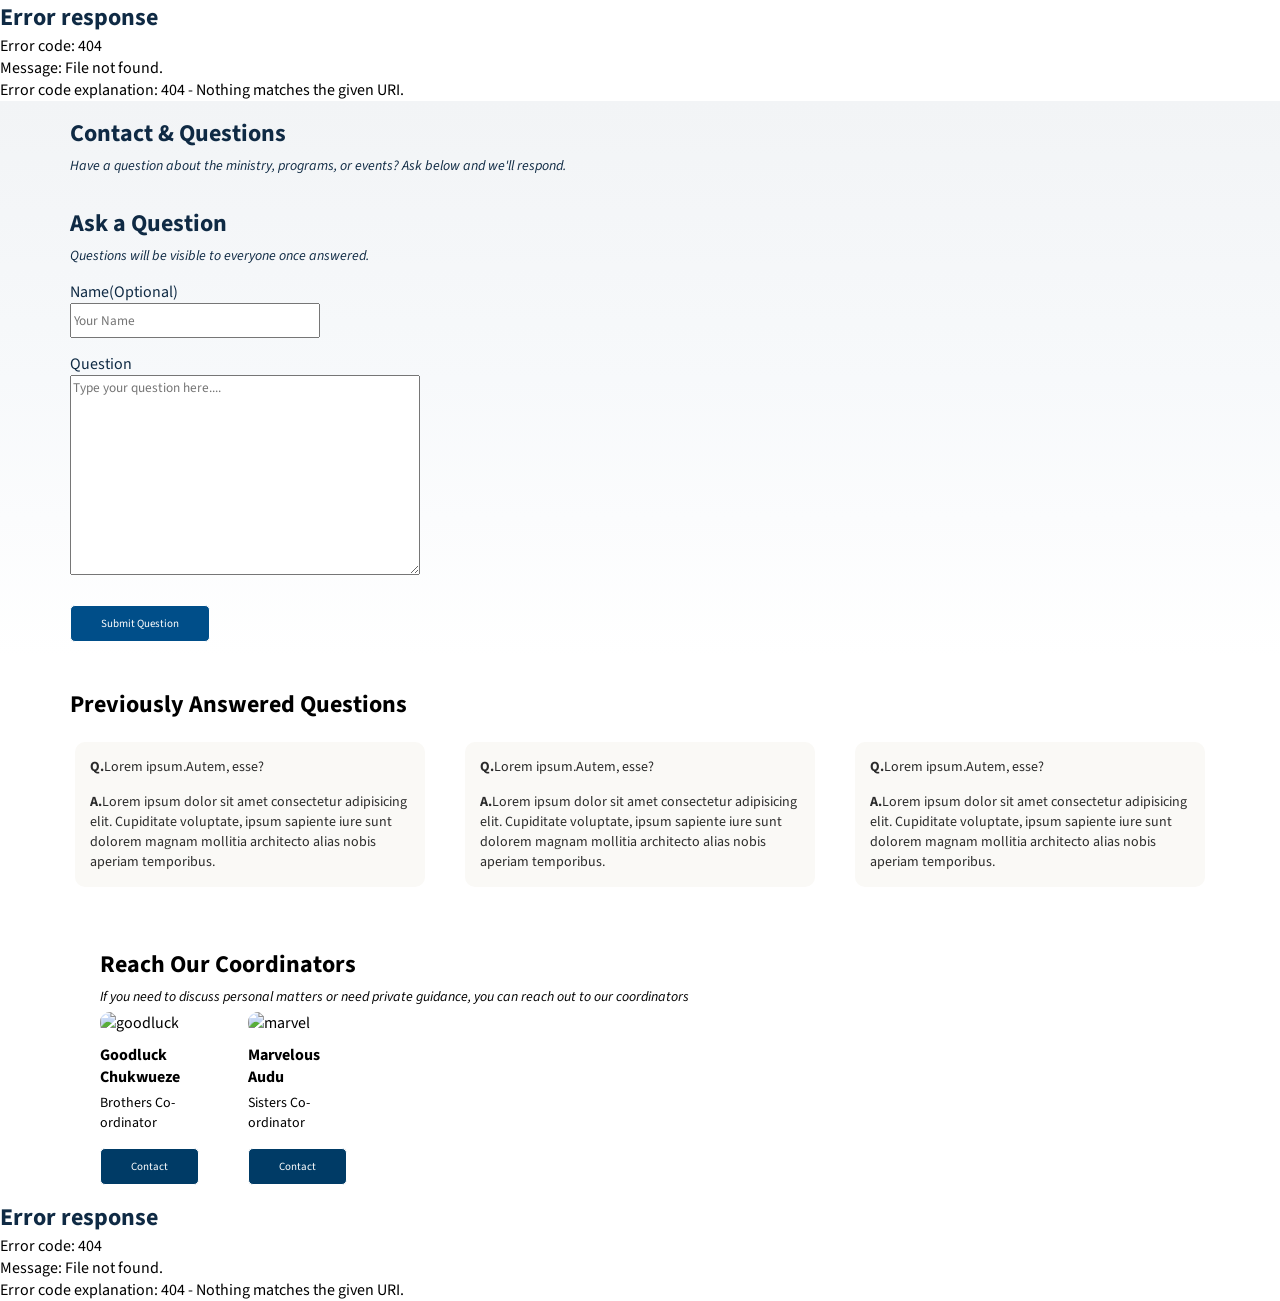
==== contact.html @ 20277293 "Bit site, no events page yet" ====
<!doctype html>
<html lang="en">
  <head>
    <meta charset="UTF-8" />
    <meta name="viewport" content="width=device-width, initial-scale=1.0" />
    <title>Contact Us - BIT Children Ministry</title>
    <link rel="stylesheet" href="bit.css" />
    <link rel="preconnect" href="https://fonts.googleapis.com" />
    <link rel="preconnect" href="https://fonts.gstatic.com" crossorigin />
    <link
      href="https://fonts.googleapis.com/css2?family=Inter:ital,opsz,wght@0,14..32,100..900;1,14..32,100..900&family=Poppins:ital,wght@0,100;0,200;0,300;0,400;0,500;0,600;0,700;0,800;0,900;1,100;1,200;1,300;1,400;1,500;1,600;1,700;1,800;1,900&display=swap"
      rel="stylesheet"
    />
    <link rel="preconnect" href="https://fonts.googleapis.com" />
    <link rel="preconnect" href="https://fonts.gstatic.com" crossorigin />
    <link
      href="https://fonts.googleapis.com/css2?family=Inter:ital,opsz,wght@0,14..32,100..900;1,14..32,100..900&family=Poppins:ital,wght@0,100;0,200;0,300;0,400;0,500;0,600;0,700;0,800;0,900;1,100;1,200;1,300;1,400;1,500;1,600;1,700;1,800;1,900&family=Source+Sans+3:ital,wght@0,200..900;1,200..900&display=swap"
      rel="stylesheet"
    />
  </head>
  <body>
    <section id="nav"></section>
    <section class="whole">
<main class="contact-page">
        <header>
      <h1>Contact &amp; Questions</h1>
      <p class="helper-text">
        Have a question about the ministry, programs, or events? Ask below and
        we'll respond.
      </p>
    </header>
    <section>
      <h2 class="contact-title">Ask a Question</h2>
      <p class="helper-text">
        Questions will be visible to everyone once answered.
      </p>
      <form action="" class="question-form">
        <label for="Name">
          Name(Optional)
          <input type="text" name="name" placeholder="Your Name" />
        </label>
        <label for="Question">
          Question
          <textarea
            name="question"
            id="question"
            required
            placeholder="Type your question here...."
          ></textarea>
        </label>
        <button type="submit" class="submit-btn">Submit Question</button>
      </form>
    </section>
    </main>
    
    <section class="qa-list">
      <h2 class="paq">Previously Answered Questions</h2>
      <div class="answered">
        <article class="qa-card">
          <p class="question"><strong>Q.</strong>Lorem ipsum.Autem, esse?</p>
          <p class="answer">
            <strong>A.</strong>Lorem ipsum dolor sit amet consectetur
            adipisicing elit. Cupiditate voluptate, ipsum sapiente iure sunt
            dolorem magnam mollitia architecto alias nobis aperiam temporibus.
          </p>
         
        </article>
        <article class="qa-card">
          <p class="question"><strong>Q.</strong>Lorem ipsum.Autem, esse?</p>
          <p class="answer">
            <strong>A.</strong>Lorem ipsum dolor sit amet consectetur
            adipisicing elit. Cupiditate voluptate, ipsum sapiente iure sunt
            dolorem magnam mollitia architecto alias nobis aperiam temporibus.
          </p>
         
        </article>
        <article class="qa-card">
          <p class="question"><strong>Q.</strong>Lorem ipsum.Autem, esse?</p>
          <p class="answer">
            <strong>A.</strong>Lorem ipsum dolor sit amet consectetur
            adipisicing elit. Cupiditate voluptate, ipsum sapiente iure sunt
            dolorem magnam mollitia architecto alias nobis aperiam temporibus.
          </p>
         
        </article>
      </div>
    </section>
    <section class="contact-cords">
      <h2>Reach Our Coordinators</h2>
      <p class="helper-text">
        If you need to discuss personal matters or need private guidance, you
        can reach out to our coordinators
      </p>
      <div class="coordinator">
        <div class="team-card">
          <img src="bitimg/goodluck.jpeg" alt="goodluck" class="team-img" />
          <p class="name">Goodluck Chukwueze</p>
          <p class="role">Brothers Co-ordinator</p>
         <a href="https://wa.me/09072328385" target="_blank"><button class="cord-btn">Contact</button></a>
        </div>
        <div class="team-card">
          <img src="bitimg/marvel.jpeg" alt="marvel" class="team-img" />
          <p class="name">Marvelous Audu</p>
          <p class="role">Sisters Co-ordinator</p>
          <a href="https://wa.link/hyiw89" target="_blank"><button class="cord-btn">Contact</button></a>
        </div>
      </div>
    </section>
    </section>
    <section id="footer"></section>
    <script src="bit.js"></script>
  </body>
</html>
---- bit.css ----
body {
  padding: 0;
  font-family: "Source Sans 3", sans-serif;
}
* {
  margin: 0px;

  box-sizing: border-box;
}
nav {
  display: flex;
  align-items: center;
  justify-content: space-between;
  padding: 15px 50px 15px 50px;
  color: #2b2b2b;
}
span {
  font-size: 15px;
}
a {
  text-decoration: none;
  color: #2b2b2b;
}
.logo {
  display: flex;
  flex-direction: column;
  align-items: center;
  font-size: 12px;
  font-weight: bold;
  line-height: 0.9;
}
.menu {
  display: flex;
  gap: 20px;
}
.section1 {
  display: flex;
  position: relative;
  width: 100%;
  background-color: #0f2a44;
  background: linear-gradient(
    to right,
    rgba(15, 42, 68, 1),
    rgba(15, 42, 68, 0.85)
  );

  height: 450px;
}

.img1 {
  width: 100%;
  height: 100%;
}
.img {
  position: relative;
  overflow: hidden;
  width: 50%;
}
.img::before {
  content: "";
  position: absolute;
  inset: 0;
  background: linear-gradient(
    to right,
    rgba(15, 42, 68, 0.9),
    rgba(15, 42, 68, 0.6),
    rgba(15, 42, 68, 0)
  );
  pointer-events: none;
}
.head {
  color: #ffffff;
  font-size: 50px;
  margin: 25px 5px;
}
.text {
  color: #e5e7eb;
  line-height: 1.5;
}
.main-text {
  padding: 50px;
  line-height: 1.2;
  width: 50%;
  text-align: start;
}
.main-text::after {
  content: "";
  position: absolute;
  top: 0;
  right: 0;
  width: 180px;
  height: 100%;
}
.btn1 {
  padding: 10px 30px;
  border: 1.5px solid #ffffff;
  background: transparent;
  border-radius: 5px;
  color: #ffffff;
  font-size: 11px;
  font-family: 'Source Sans 3', sans-serif;
  margin-top: 30px;
  transition: 0.5s ease;
}
.btn1:hover {
  background-color: #ffffff;
  color: #0f2a44;
  cursor: pointer;
}
.section2 {
  background-color: #faf9f6;
  color: #2b2b2b;
  display: flex;
  gap: 30px;
}
.section2-txt {
  display: flex;
  flex-direction: column;
  justify-content: center;
}

.img2 {
  width: 550px;
}
.h2main {
  font-size: 60px;
  margin: 25px 25px 10px 10px;
  color: #2b2b2b;
}
.text1 {
  line-height: 1.5;
  margin: 10px;
}
.section3 {
  display: flex;
  flex-direction: column;
}
.section3 h2 {
  text-align: center;
}
.team-hr {
  width: 250px;
  margin: auto;
}
.team {
  display: flex;
  gap: 20px;
  justify-content: space-around;
  align-items: center;
  padding: 20px;
  width: 250px;
  margin-top: 20px;
  padding: 10px 250px;
}
.team-img {
  width: 250px;
  border-radius: 10px;
}
.name {
  font-weight: bold;
  margin-top: 10px;
  margin-bottom: 5px;
  font-size: 16px;
}
.role {
  font-weight: thin;
  margin-bottom: 5px;
  font-size: 14px;
}
.responsibility {
  font-size: 12px;
}
.mission, .wwa, .wwd{
  margin: 40px 100px;
  padding: 20px 50px 45px 50px;
  background-color: #f2f4f6;
}
.mis-head, .wwa-head {
  color: #0f2a44;
  margin: 20px;
}
ul {
  color: #2b2b2b;
  line-height: 1.7;
  margin-top: 10px;
}
.mission div {
  display: flex;
  justify-content: flex-end;
}
.section-title {
  margin: 5px 100px;
  font-size: 30px;
}
.events-grid {
  display: flex;
  gap: 30px;
  margin: 40px 100px;
}
.event-hr {
  width: 150px;
  margin-left: 70px;
}
.event-card {
  background: white;
  border-radius: 15px;
  width: 350px;
  overflow: hidden;
  box-shadow: 0 5px 15px rgba(0, 0, 0, 0.1);
  transition: transform 0.3s ease;
}

.event-card:hover {
  transform: translateY(-10px);
}

.outreach {
  width: 350px;
  height: 300px;
}

.event-info {
  padding: 1.5rem;
}

.event-info h3 {
  color: #004e89;
  margin-bottom: 0.5rem;
}

.event-info .date {
  color: #ff6b35;
  font-weight: bold;
  margin-bottom: 1rem;
}
.event-info p {
  font-size: 12px;
}
.ask-convener {
  margin: 40px 100px;
  padding: 20px 50px 45px 50px;
  background-color: #f2f4f6;
}
.ask-convener h2 {
  color: #0f2a44;
  margin: 15px;
}
.contact-btn,.cord-btn,.submit-btn {
  padding: 10px 30px;
  border: 1.5px solid #ffffff;
  background: #004e89;
  border-radius: 5px;
  color: #ffffff;
  font-size: 11px;
  font-family: 'Source Sans 3', sans-serif;
  margin-top: 15px;
  transition: 0.5s ease;
}
.contact-btn,.cord-btn,.submit-btn:hover {
  background-color: #003b66;
  transform: translateY(-5px);
}
hr {
  margin: auto;
  width: 90%;
 
}
footer {
  margin-top: 50px;
  background: #0b1f33;
  border-top: 2px solid rgba(255, 255, 255, 0.06);
}
.bit-logo {
  width: 70px;
}
.footer-top {
  display: flex;
  justify-content: space-between;
  padding: 12px 50px;
}
.socials {
  display: flex;
  gap: 15px;
  align-items: center;
  margin-right: 25px;
}
.footer-btm {
  display: flex;
  justify-content: space-between;
  padding: 20px 100px;
  color: #faf9f6;
}
.social-item {
  display: flex;
  align-items: center;
  gap: 8px;
  margin: 5px;
}
.contact-cords  {
  padding: 10px 100px;
}
.footer-sect h2 {
  font-size: 14px;
}
.footer-sect p {
  font-size: 12px;
  margin: 5px;
}

.coordinator {
  align-items: center;
  width: 250px;
  display: flex;
  gap: 20px;
}
.qa-card {
  width: 350px;
  font-size: 14px;
  margin: 20px;
  display: flex;
  flex-direction: column;
  border-radius: 10px;
  padding: 15px;
  background-color: #faf9f6;
  color: #2b2b2b;
}
.qa-list {
  margin: 30px;
}
.answered {
  display: flex;
  justify-content: center;
 
}
.question {
  margin-bottom: 15px;
}
.status {
 display: flex;
 
  font-size: 10px;
  background: green;
  color: #f2f4f6;
  padding: 3px;
  border-radius: 3px;
  width: 51px;
}
.contact-page {
  padding: 15px 70px;
  background-color: #f2f4f6;
}
.contact-page, h1 {
  color: #0f2a44;
}
.paq {
  margin-left: 40px;
}
.helper-text {
  margin: 5px 0;
  font-size: 14px;
  font-style: italic;
}
main {
  background: linear-gradient(
    to bottom,
    #f2f4f6 0%,
    #f7f9fb 50%,
    #ffffff 100%
  );
}
header {
  margin-bottom: 30px;
}
label {
  display: grid;
  margin-bottom: 15px;
  margin-top: 15px;
}
input {
  width: 250px;
  height: 35px;
  font-family: 'Source Sans 3', sans-serif;
}
textarea {
  width: 350px;
  height: 200px;
  font-family: 'Source Sans 3', sans-serif;
}
.about-main {
  display: flex;
   background-color: #faf9f6;
  color: #2b2b2b;
  gap: 30px;
}
.main-txt {
  display: flex;
  flex-direction: column;
  justify-content: center;
}
.about-img {
  width: 500px;
}
.mv {
  display: flex;
  width: 1000px;
  gap: 20px;
 justify-content: space-between;
 margin: auto;
}
.mis, .vis {
  width: 500px;
  display: flex;
  flex-direction: column;
  justify-content: center;
   background-color: #faf9f6;
  color: #2b2b2b;
  padding: 15px 30px;
}
.misvis-header {
   padding: 20px;
  padding-left: 100px;
}
.vis {
  line-height: 1.5;
}
.sect-title {
  margin: auto;
  text-align: center;
}
@media (max-width: 1024px) {
  .head {
    font-size: 35px;
  }
  .section1 {
    height: 400px;
  }
  .main-text {
    padding: 35px;
    align-items: center;
  }
  .section2 {
    height: 300px;
  }
  .img2 {
    width: 400px;
  }
  .team {
    padding: 10px 65px;
   
  }
  .outreach {
    width: 300px;
  }
  .event-card {
    width: 300px;
  }
  .about-img {
    width: 450px;
  }
  .mis, .vis {
    width: 450px;
  }
  .mv {
    justify-content: center;
  }
}
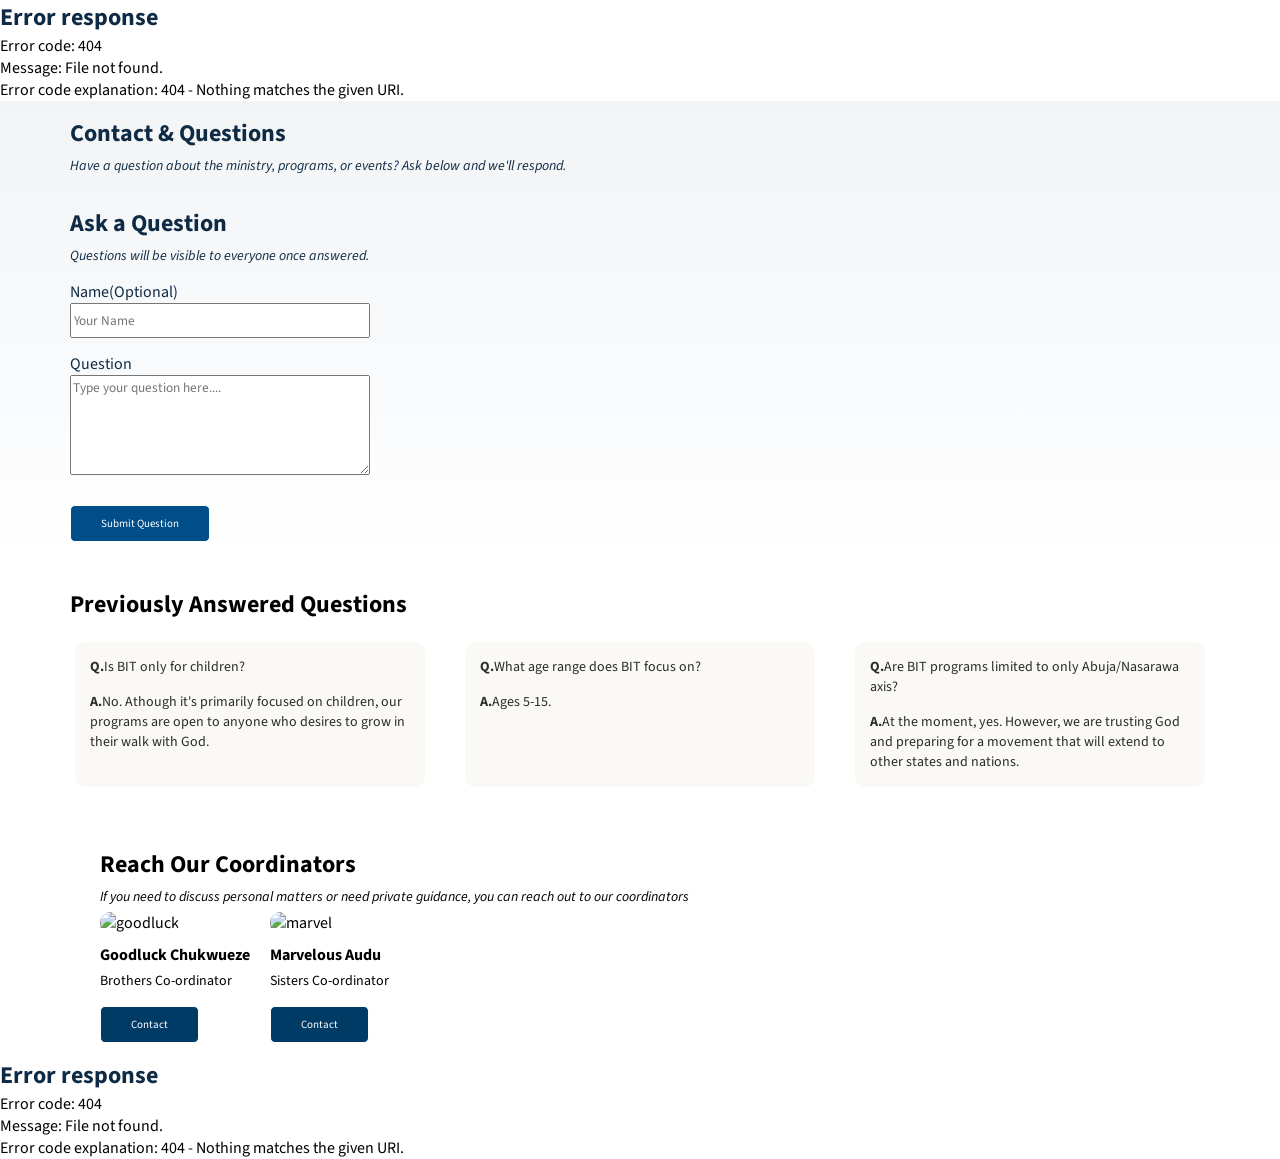
==== commit 0487c6db: "Update contact page with new Q&A and coordinators Removed old question and answer entries and update" ====
--- a/contact.html
+++ b/contact.html
@@ -57,29 +57,23 @@
       <h2 class="paq">Previously Answered Questions</h2>
       <div class="answered">
         <article class="qa-card">
-          <p class="question"><strong>Q.</strong>Lorem ipsum.Autem, esse?</p>
+          <p class="question"><strong>Q.</strong>Is BIT only for children?</p>
           <p class="answer">
-            <strong>A.</strong>Lorem ipsum dolor sit amet consectetur
-            adipisicing elit. Cupiditate voluptate, ipsum sapiente iure sunt
-            dolorem magnam mollitia architecto alias nobis aperiam temporibus.
+            <strong>A.</strong>No. Athough it's primarily focused on children, our programs are open to anyone who desires to grow in their walk with God.
           </p>
          
         </article>
         <article class="qa-card">
-          <p class="question"><strong>Q.</strong>Lorem ipsum.Autem, esse?</p>
+          <p class="question"><strong>Q.</strong>What age range does BIT focus on?</p>
           <p class="answer">
-            <strong>A.</strong>Lorem ipsum dolor sit amet consectetur
-            adipisicing elit. Cupiditate voluptate, ipsum sapiente iure sunt
-            dolorem magnam mollitia architecto alias nobis aperiam temporibus.
+            <strong>A.</strong>Ages 5-15.
           </p>
          
         </article>
         <article class="qa-card">
-          <p class="question"><strong>Q.</strong>Lorem ipsum.Autem, esse?</p>
+          <p class="question"><strong>Q.</strong>Are BIT programs limited to only Abuja/Nasarawa axis?</p>
           <p class="answer">
-            <strong>A.</strong>Lorem ipsum dolor sit amet consectetur
-            adipisicing elit. Cupiditate voluptate, ipsum sapiente iure sunt
-            dolorem magnam mollitia architecto alias nobis aperiam temporibus.
+            <strong>A.</strong>At the moment, yes. However, we are trusting God and preparing for a movement that will extend to other states and nations.
           </p>
          
         </article>
--- a/bit.css
+++ b/bit.css
@@ -13,6 +13,7 @@
   justify-content: space-between;
   padding: 15px 50px 15px 50px;
   color: #2b2b2b;
+  
 }
 span {
   font-size: 15px;
@@ -29,7 +30,7 @@
   font-weight: bold;
   line-height: 0.9;
 }
-.menu {
+#menu {
   display: flex;
   gap: 20px;
 }
@@ -43,13 +44,14 @@
     rgba(15, 42, 68, 1),
     rgba(15, 42, 68, 0.85)
   );
-
   height: 450px;
 }
-
 .img1 {
   width: 100%;
   height: 100%;
+}
+.img3 {
+  display: none;
 }
 .img {
   position: relative;
@@ -142,6 +144,12 @@
   width: 250px;
   margin: auto;
 }
+.see-more {
+  display: none;
+  width: 100px;
+  height: 40px;
+  
+}
 .team {
   display: flex;
   gap: 20px;
@@ -192,16 +200,24 @@
   margin: 5px 100px;
   font-size: 30px;
 }
+.menu-btn {
+  background-color: #ffffff;
+  border: none;
+}
 .events-grid {
   display: flex;
   gap: 30px;
   margin: 40px 100px;
+  flex: wrap;
+}
+.menu-btn {
+  display: none;
 }
 .event-hr {
   width: 150px;
   margin-left: 70px;
 }
-.event-card {
+.event-card, .event-card2 {
   background: white;
   border-radius: 15px;
   width: 350px;
@@ -209,8 +225,10 @@
   box-shadow: 0 5px 15px rgba(0, 0, 0, 0.1);
   transition: transform 0.3s ease;
 }
-
 .event-card:hover {
+   transform: translateY(-10px);
+}
+.event-card2:hover {
   transform: translateY(-10px);
 }
 
@@ -270,6 +288,12 @@
   background: #0b1f33;
   border-top: 2px solid rgba(255, 255, 255, 0.06);
 }
+.footer-sect a {
+  color: #ffffff;
+}
+.footer-sect a :hover{
+  text-decoration: underline;
+}
 .bit-logo {
   width: 70px;
 }
@@ -309,7 +333,6 @@
 
 .coordinator {
   align-items: center;
-  width: 250px;
   display: flex;
   gap: 20px;
 }
@@ -334,16 +357,6 @@
 }
 .question {
   margin-bottom: 15px;
-}
-.status {
- display: flex;
- 
-  font-size: 10px;
-  background: green;
-  color: #f2f4f6;
-  padding: 3px;
-  border-radius: 3px;
-  width: 51px;
 }
 .contact-page {
   padding: 15px 70px;
@@ -377,13 +390,13 @@
   margin-top: 15px;
 }
 input {
-  width: 250px;
+  width: 300px;
   height: 35px;
   font-family: 'Source Sans 3', sans-serif;
 }
 textarea {
-  width: 350px;
-  height: 200px;
+  width: 300px;
+  height: 100px;
   font-family: 'Source Sans 3', sans-serif;
 }
 .about-main {
@@ -402,13 +415,14 @@
 }
 .mv {
   display: flex;
-  width: 1000px;
+  width: 100%;
   gap: 20px;
  justify-content: space-between;
  margin: auto;
+ padding: 30px 100px;
 }
 .mis, .vis {
-  width: 500px;
+  width: 50%;
   display: flex;
   flex-direction: column;
   justify-content: center;
@@ -427,6 +441,17 @@
   margin: auto;
   text-align: center;
 }
+.past-events, .ongoing-events {
+  margin: 30px;
+}
+.program-page {
+  background: linear-gradient(
+    to bottom,
+    #f2f4f6 0%,
+    #ffffff 60%,
+    #f9fafb 100%
+  );
+}
 @media (max-width: 1024px) {
   .head {
     font-size: 35px;
@@ -435,25 +460,28 @@
     height: 400px;
   }
   .main-text {
-    padding: 35px;
+    padding: 30px;
     align-items: center;
   }
   .section2 {
     height: 300px;
   }
   .img2 {
-    width: 400px;
+    width: 100%;
   }
   .team {
-    padding: 10px 65px;
-   
+ padding: 0;
+  }
+  .section3 {
+    padding: 15px;
+  }
+  .events-grid {
+    flex-wrap: wrap;
   }
   .outreach {
-    width: 300px;
-  }
-  .event-card {
-    width: 300px;
-  }
+    width: 100%;
+  }
+  
   .about-img {
     width: 450px;
   }
@@ -463,4 +491,232 @@
   .mv {
     justify-content: center;
   }
-}+}
+@media (max-width: 650px) {
+  body {
+    width: 100%;
+  }
+  .section1 {
+    padding-top: 25px;
+  }
+  .img1 {
+    display: none;
+  }
+  .img {
+    display: none;
+  }
+  .img::before {
+    display: none;
+  }
+  .head {
+    font-size: 38px;
+    text-align: center;
+    margin: 10px;
+  }
+  .main-text {
+    width: 100%;
+  padding: 14px;
+  }
+ .text {
+  text-align: center;
+ }
+ .btn {
+  display:flex ;
+  align-items: center;
+  justify-content: center;
+ }
+  .section2-txt {
+  background-color: #faf9f6;
+  color: #2b2b2b;
+  width: 100%;
+  padding: 0px 10px 20px 10px;
+  
+} 
+.section2 {
+  display: flex;
+ background-color: #faf9f6;
+  flex-direction: column;
+  margin-bottom: 300px;
+  gap: 0;
+ 
+}
+.mission, .wwa, .wwd {
+ margin: 30px;
+ padding: 5px 20px 15px 15px;
+ border-radius: 10px;
+}
+.team {
+  flex-wrap: wrap;
+ padding: 30px;
+ margin: 0 20px;
+}
+.team-card2, .team-card3 {
+  display: none;
+}
+.img3 {
+  display: none;
+  width: 100%;
+}
+.section-title {
+  font-size: 25px;
+  margin: auto;
+  text-align: center;
+}
+.event-hr{
+  margin: auto;
+}
+.name, .role {
+  text-align: center;
+}
+.events {
+  margin-top: 25px;
+}
+.events-grid {
+  margin: 20px 45px 20px 45px;
+}
+.menu {
+  display: none;
+}
+.menu-btn {
+  display: block;
+}
+.ask-convener {
+  margin: 20px 30px;
+  margin-top: 30px;
+  border-radius: 10px;
+  padding: 30px 45px 40px 45px;
+}
+.ask-convener h2 {
+  margin: 0 0 5px 0;
+}
+.see-more {
+  display:block;
+  margin-right: 0;
+  margin-left: 65%;
+}
+.event-card2 {
+  display: none;
+}
+.ask-convener p {
+  margin-bottom: 5px;
+}
+.footer-top {
+  flex-direction: column;
+  align-items: center;
+  gap: 20px;
+}
+.footer-btm {
+  flex-direction: column;
+  gap: 20px;
+}
+.footer-sect {
+  text-align: center;
+}
+.social-item {
+  text-align: center;
+  align-items: center;
+  justify-content: center;
+}
+.social-item p{
+  font-size: 15px;
+}
+.social-item a {
+   font-size: 15px;
+}
+.socials {
+  display: flex;
+}
+#menu {
+  flex-direction: column;
+  position: absolute;
+  top:  8%;
+  z-index: 1000;
+  background:#ffffff;
+  padding: 30px;
+  right: 0;
+  left: 50%;
+ transform: translateY(-20px);
+ opacity: 0;
+ pointer-events: none;
+ transition: transform 0.3s ease, opacity 0.3s ease;
+}
+#menu.active {
+  transform: translateY(0);
+  opacity: 1;
+  pointer-events: auto;
+}
+#burger {
+  transition: 
+    opacity 0.15s ease,
+    transform 0.25s ease;
+}
+
+.about-main {
+  flex-direction: column;
+  width: 100%;
+  height: 670px;
+}
+.about-img {
+  width: 100%;
+}
+.wwd, .wwa {
+  padding: 30px;
+}
+.text1 {
+  line-height: 1.4;
+}
+.wwa p {
+  line-height: 1.5;
+}
+.mv {
+  flex-direction: column;
+  width: 100%;
+  justify-content: center;
+  align-items: center;
+  padding: 20px;
+  gap: 30px;
+}
+.mis, .vis {
+ margin-right: 35px;
+ margin-left: 30px;
+  flex-wrap: wrap;
+  width: 93%;
+  padding: 30px;
+}
+.section3 {
+  margin-top: 30px;
+}
+nav {
+  padding: 10px 25px;
+}
+.contact-page {
+  padding: 20px 30px;
+}
+.answered {
+  flex-direction: column;
+}
+.paq {
+  font-size: 20px;
+}
+.qa-card {
+  width: 90%;
+}
+.qa-list {
+  margin: 5px;
+}
+.contact-cords {
+  padding: 20px 30px;
+}
+.coordinator {
+  flex-direction: column;
+}
+.team-card {
+  justify-content: center;
+}
+.cord-btn {
+  margin-left: 70px;
+}
+.past-events, .ongoing-events {
+  margin: 0;
+}
+}
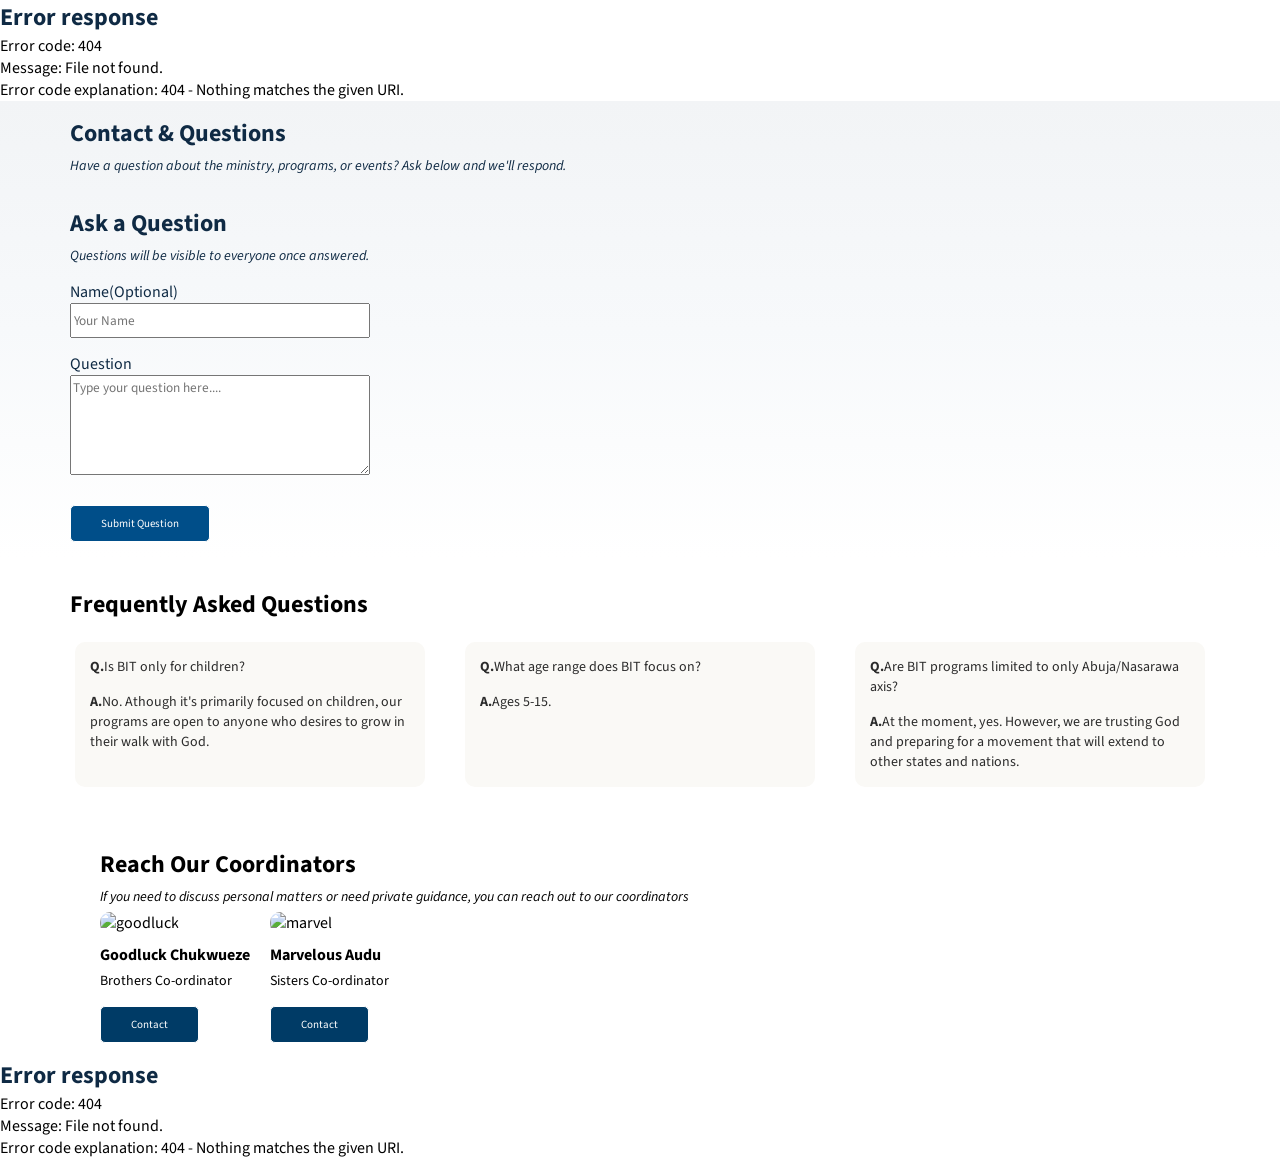
==== commit ca5dce68: "Fix FAQ section title and formatting Updated the FAQ section title and fixed minor formatting issues" ====
--- a/contact.html
+++ b/contact.html
@@ -54,7 +54,7 @@
     </main>
     
     <section class="qa-list">
-      <h2 class="paq">Previously Answered Questions</h2>
+      <h2 class="paq">Frequently Asked Questions</h2>
       <div class="answered">
         <article class="qa-card">
           <p class="question"><strong>Q.</strong>Is BIT only for children?</p>
@@ -105,3 +105,4 @@
     <script src="bit.js"></script>
   </body>
 </html>
+
